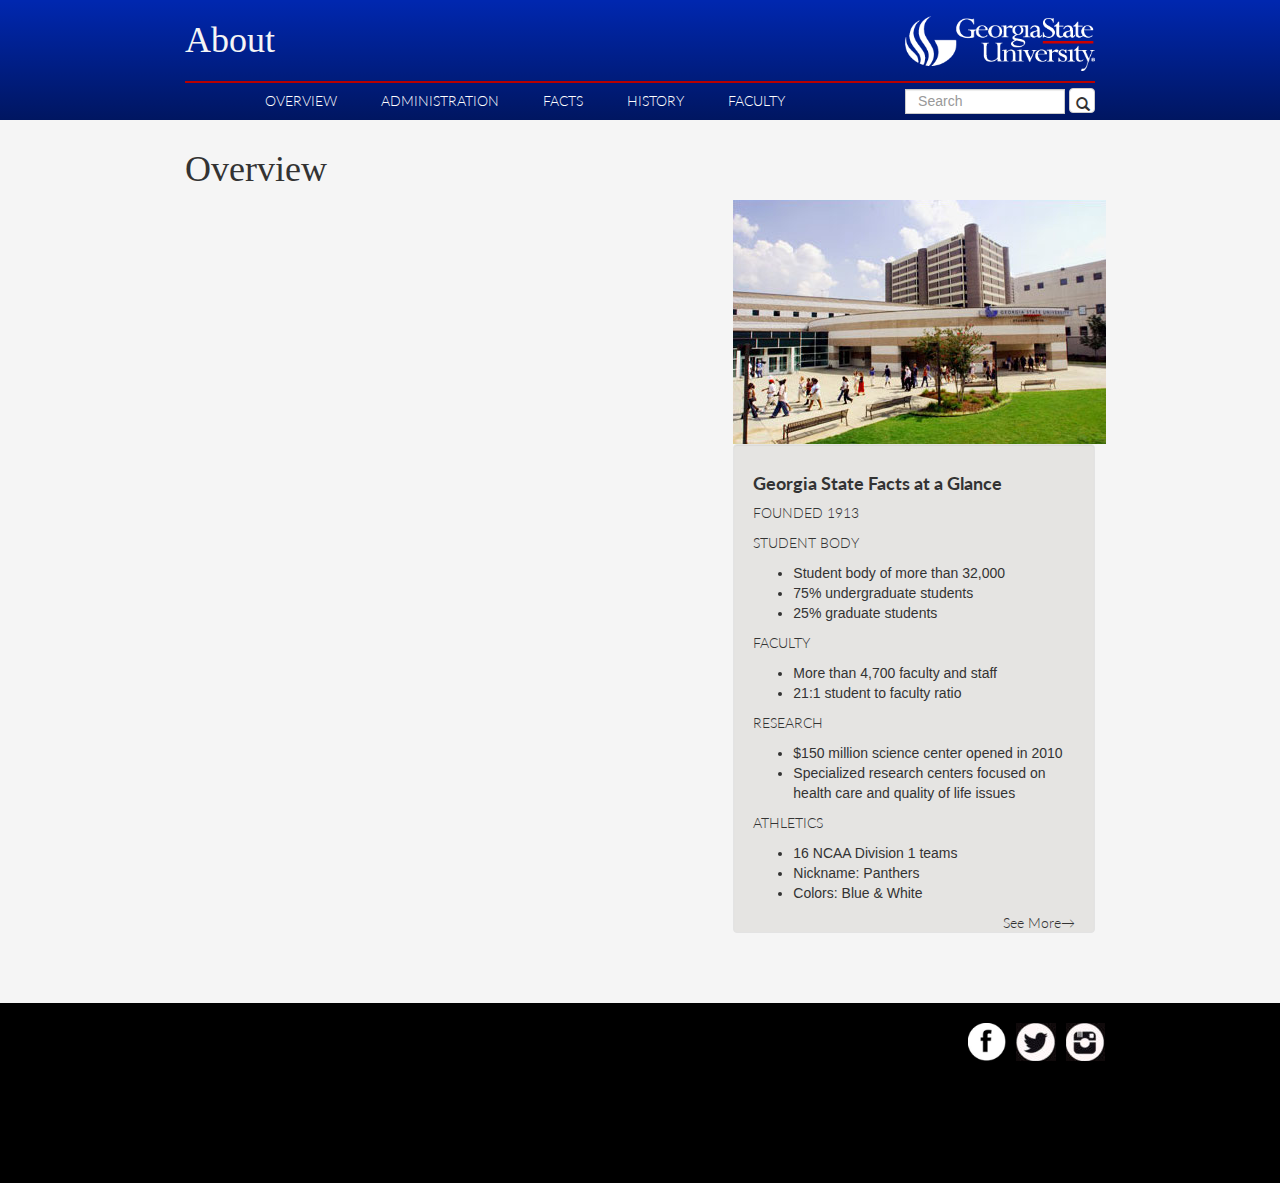
==== About.html @ e9ada3ea "Merge branch 'master' of https://github.com/itsdebbiee/IA" ====
<!DOCTYPE html>
<!--TIMS CHANGE-->
<!--[if IE 8]> 				 <html class="no-js lt-ie9" lang="en" > <![endif]-->
<!--[if gt IE 8]><!--> <html class="no-js" lang="en" > <!--<![endif]-->

<head>
	<meta charset="utf-8">

	<title>About Georgia State University</title>
	<meta name="description" content="Redesign of the Georgia State University's About page.">
	<meta name="author" content="Debbie Pan, Tuan Nguyen, Tim Chi">

	<meta name="viewport" content="width=device-width, initial-scale=1">

	<!--Link to CSS Stylesheet  
	<link rel="stylesheet" type="text/css" href="css/bootstrap-responsive.min.css"/>
 	<link rel="stylesheet" type="text/css" href="css/bootstrap.min.css"/>-->
 	<!--<link rel="stylesheet" type="text/css" href="css/bootstrap-responsive.css"/>-->
 	<link rel="stylesheet" type="text/css" href="css/bootstrap.css"/>
	<link rel="stylesheet" type="text/css" href="css/stylesheet.css"/>
	<link href='http://fonts.googleapis.com/css?family=Lato:300,400' rel='stylesheet' type='text/css'/>

	<!-- Browser Icon -->
	<link href="img/favicon.ico" rel="shortcut icon" type="image/x-icon" />

</head>


<body>

<header class="sub-header">
	<div class="container">
		<h1>About</h1>
		<a href="index.html"><img src="img/newlogo.png" alt="Home logo"/></a>
		<nav class="navbar-sub1">
			<ul>
				<li><a href="#">Overview</a></li>
				<li><a href="#">Administration</a></li>
				<li><a href="#">Facts</a></li>
				<li><a href="#">History</a></li>
				<li><a href="#">Faculty</a></li>
				<span class="relative right">
					
					<form class="navbar-form navbar-right navbar-form-sub" role="search">
					  <span class="form-group">
					    <input type="text" class="form-control" placeholder="Search">
					  </span>
					  <button type="submit" class="btn-sub btn btn-default"><span class="glyphicon glyphicon-search"></span></button>
					</form>	
				</span>
			</ul>
		</nav>
	</div>
</header>


<!-- Start Wrap -->
<div id="wrap">
	<!-- Start Main -->
	<div id="main">
		<!-- Start Container -->
		<div class="container">
			<h1>Overview</h4>
				<div class="row">
					<div class="col-lg-7"></div>
					<div class="col-lg-5">
						<img src="img/campus.jpg" id="campus" alt="GSU Campus"/>
						<!--<div class="image-caption overlay">
							<h4>GSU Campus</h4>
							<p>The front of the Georgia State campus.</p>
						</div>-->

						<div class="well">
							<h4 class="red"><strong>Georgia State Facts at a Glance</strong></h4>
							<p class="uppercase">Founded 1913</p>
							<p class="uppercase">Student Body</p>
								<ul>
									<li>Student body of more than 32,000</li>
									<li>75% undergraduate students</li>
									<li>25% graduate students</li>
								</ul>
							<p class="uppercase">Faculty</p>
								<ul>
									<li>More than 4,700 faculty and staff</li>
									<li>21:1 student to faculty ratio</li>
								</ul>
							<p class="uppercase">Research</p>
								<ul>
									<li>$150 million science center opened in 2010</li>
									<li>Specialized research centers focused on health care and quality of life issues</li>
								</ul>
							<p class="uppercase">Athletics</p>
								<ul>
									<li>16 NCAA Division 1 teams</li>
									<li>Nickname: Panthers</li>
									<li>Colors: Blue &amp; White</li>
								</ul>
							<p class="right see-more">See More&rarr;</p>
						</div>

					</div>

				</div><!-- End Row-->

		</div> <!-- End Container -->


	</div> <!-- End Main -->
</div> <!-- End Wrap -->






<!-- Start Footer -->
<div id="footer">
	<div class="container">
		<div class="row">
			
			<a href="www.instagram.com/georgiastateuniversity" target="_blank"><img class="footer-img" src="img/ig.png" alt="Instagram Social Icon"/></a>
			<a href="www.gsu.edu/#social-box-facebook" target="_blank"><img class="footer-img" src="img/twitter.png" alt="Twitter Social icon"/></a>
			<a href="www.gsu.edu/#social-box-twitter" target="_blank"><img class="footer-img fb" src="img/fb.png" alt="FB Social icon"/></a>
		</div>
	</div>
</div> <!-- End Footer -->


<!--Link to Javascript/ JQuery-->
<script type="text/javascript" src="http://ajax.googleapis.com/ajax/libs/jquery/1.7/jquery.min.js"></script>
<script type="text/javascript" src="js/bootstrap.min.js"></script>
<script src="js/bootstrap-hover-dropdown.min.js"></script>
<script type="text/javascript" src="js/script.js"></script>

</body>
</html>
---- css/stylesheet.css ----
/*
TABLE OF CONTENTS

1. General
2. Navigation
3.
*/


/*
1. General 
================================= */
.home {
  padding-top: 150px;
}

html, body {
  margin:0;
  height: 100%;
  background-color: #F5F5F5;
}

.container {
	margin-left: auto;
	margin-right: auto;
	width: 940px;
	position: relative;
}

a {
	color: #fff;
}

a:hover {
	color: #fff;
	text-decoration: underline;
}

.right {
	float: right;
}

.inline {
	display: inline-block;
        margin-left: 10px;
        margin-right: 20px;
}

.relative {
	position: relative;
}

@font-face {
    font-family: Bodoni;
    src: url(bodoni.ttf);
}

p {
    font-family: Lato, Arial, sans-serif;
    font-weight: 300;
}

.glyphicon-search {
    margin-left: -4px;
}

.none {
    display:none;
}

.uppercase {
    text-transform: uppercase;
}

.right {
    float:right;
}

/* 
2. Navigation 
================================= */
.navbar{
    background: #0027Af;
    padding: 10px;
    height: 130px;
    border: none;
    box-shadow: 6px 0 20px -4px #222 , -6px 0 20px -4px #222;
	-webkit-box-shadow: 6px 0 20px -4px #222 , -6px 0 20px -4px #222;
	-moz-box-shadow: 6px 0 20px -4px #222 , -6px 0 20px -4px #222;
	-o-box-shadow: 6px 0 20px -4px #222 , -6px 0 20px -4px #222;
    background: #0027Af;
    background-image: -webkit-gradient(linear,left top,left bottom,color-stop(0, #0027Af),color-stop(1, #001661));
    background-image: -moz-linear-gradient(center top,#0027Af 0%,#001661 100%);
    background-image: -o-linear-gradient(top,#0027Af,#001661);
}

.navbar img{

    height: 100px;
    margin: 10px;

}

/*Drop down menu for navigation bar*/

#dropDownMenu {
	margin: 0;
	padding: 0;
	height: 1em;
    font-family: Lato, Arial, sans-serif;
    font-weight: 300;
}

#dropDownMenu li {
	list-style: none;
	float: left;
}

#dropDownMenu li a:hover{
    background-color: #0027Af;
}

#dropDownMenu li ul li{
    padding: 10px;
    margin: 0px;
    display: block;
    border-bottom:  1px solid black;
}

#dropDownMenu li ul li:hover{
    background:#B00000;
}

#dropDownMenu li a {
	display: block;
	padding: 3px 8px;
	color: #fff;
	text-decoration: none;
        }
#dropDownMenu li ul {
	display: none; 
	width: 10em; /* Width to help Opera out */
	background-color: #0027Af;
        }
#dropDownMenu li:hover ul {
	display: block;
	position: absolute;
	margin: 0;
	padding: 0;
        }
#dropDownMenu li:hover li {
	float: none;
        }
#dropDownMenu li:hover li a {
	background-color: #0027Af;
	border-bottom: 1px solid #fff;
	color: #000;
        }
#dropDownMenu li li a:hover {
	background-color: #0027Af;
        }

.top-nav {
	text-transform: uppercase;
	font-size: 11px;
}

#userPathWay {
    font-size: 20px;
    color:white;/*#d1be94;*/
    display: inline-block;
    background: #0027Af;
    width: 235px;
    padding: 0px;
    margin: 0px;
    list-style:none;
    font-weight:bold;
    font-family: Lato, Arial, sans-serif;
    font-weight: 300;
}

#userPathWay ul {
    padding: 0px;
    margin: 0px; 
}

#userPathWay ul li {
    text-align: left;
    border-top: 1px solid black;  
    list-style-type: none;
    padding: 20px;
    background: #0027Af;
    background-image: -webkit-gradient(linear,left top,left bottom,color-stop(0, #0027Af),color-stop(0.6, #001661));
    background-image: -moz-linear-gradient(center top,#0027Af 0%,#001661 100%);
    background-image: -o-linear-gradient(top,#0027Af,#001661);
}

#userPathWay ul li:hover{
    background:#B00000; 
    background-image: -webkit-gradient(linear,left top,left bottom,color-stop(0, #B00000),color-stop(1, #611306));
    background-image: -moz-linear-gradient(center top,#B00000 0%,#611306 100%);
    background-image: -o-linear-gradient(top,#B00000,#611306);
}

#userPathWay a {
    display:block;
    text-decoration:none;
}
 
.item active {
    width: 100px;
    border: 10px dashed yellow;

}

#main-nav ul {
	list-style-type: none;
	margin-top: -35px;
	margin-left: 20px;
	margin-right: 20px;
	padding:0;
	float: right;
	color: #fff;
}

#main-nav ul li {
	display: inline;
	margin-left: 10px;
	margin-right: 10px;
}

.form-group, .form-control {
	border-radius: 0;
	height: 30px;
    display:inline-block;
}

.navbar-form .btn {
	height: 30px;
	width: 30px;
}

/*
Home Content 
================================= */

#ThreeSlopes {
    overflow: auto;
    padding: 10px;

}
#ThreeSlopes h4{
    color: black;
    font-size: 25px;
    font-family: Arial, Helvetica, sans-serif;
    font-weight: normal;
    margin: 0px;
    padding-top: 5px;
    padding-right: 10px;
    padding-bottom: 5px;
    padding-left: 10px;
}
#ThreeSlopes h5
{
    color: black;
    font-size: 20px;
    font-family: Arial, Helvetica, sans-serif;
    font-weight: normal;
    margin: 0px;
    padding-top: 5px;
    padding-right: 10px;
    padding-bottom: 5px;
    padding-left: 10px; 
}
#ThreeSlopes p{
    color: black;
    padding-top: 5px;
    padding-right: 10px;
    padding-bottom: 5px;
    padding-left: 10px;
    margin: 0px;
}
#ThreeSlopes img{
    display: block;
    margin-left: auto;
    margin-right: auto 
}
#ThreeSlopes a{
    color: black;
    font-size: 12px;
    font-family: Verdana, Arial, Helvetica, sans-serif;
}
#ThreeSlopes a:hover{
    color: #FFB124;
    text-decoration: none;
}
#SlopeOne {

    margin-left: 5px;
    float: left;
    background-repeat: no-repeat;
    width: 32.5%;
    
}
#SlopeTwo {
    float: left;
    margin-right: 10px;
    margin-left: 10px;
    /*margin-top: 20px;*/
    background-repeat: no-repeat;
    width: 32.5%;
}
#SlopeThree {
    float: left;
    /*margin-top: 20px;*/
    background-repeat: no-repeat;
    width: 32%;
}

/*Button*/
.button_properties{
    display: block;
    float: right;
}
/**/
/*
Footer
================================= */


#wrap {
	min-height: 100%;
	margin-bottom: 50px;
}

#main {
  overflow:auto;
  padding-bottom: 180px; /* must be same height as the footer */
}

#footer {
  position: relative;
  margin-top: -180px; /* negative value of footer height */
  height: 180px;
  clear:both;
  left:0px;
  bottom: 0px;
  background: #000;
} 

/*Opera Fix thanks to Maleika (Kohoutec)*/
body:before {
  content:"";
  height:100%;
  float:left;
  width:0;
  margin-top:-32767px;/* thank you Erik J - negate effect of float*/
}

.footer-img {
	margin-top: 20px;
	margin-left: 5px;
	margin-right: 5px;
	float: right;
}

.footer-img:hover {
	opacity: 0.8;
}

.fb {
	height: 38px;
	width: 38px;
}

/*
Sub pages 
================================= */
header h1 {
    font-family: Bodoni, Georgia, serif;
    color: #F5F5F5;
    display: inline-block;
}

header img {
    float:right;
    height: 55px;
    width: 190px;
    display:inline-block;
    margin-top: 15px;
}

.sub-header {
    border-top: 1px solid #0027Af;
    margin: 0 0 10px;
    padding: 0 0 0 0;
    height: 120px;
    background: #0027Af;
    background-image: -webkit-gradient(linear,left top,left bottom,color-stop(0, #0027Af),color-stop(1, #001661));
    background-image: -moz-linear-gradient(center top,#0027Af 0%,#001661 100%);
    background-image: -o-linear-gradient(top,#0027Af,#001661);
    display: block;
    position: relative;
}

.img-slider{
    width: 100%;
}

#carousel-example-generic img{
    width: 100%;
    height: 400px;
}

.carousel-home-height {
    height: 345px;
}

.navbar-sub, .navbar-sub1, .navbar-sub2 {
    height: 39px;
    line-height: 35px;
}

.navbar-sub ul, .navbar-sub1 ul, .navbar-sub2 ul{
    position: relative;
    list-style-type: none;
    border-top: 2px solid #B80000 ;
    margin-top: 10px;
}

.navbar-sub ul li{
    margin-left: 20px;
    display: inline;
    color: white;
    font-family: Lato;
    text-transform: uppercase;
    font-weight: 300;
}

.navbar-sub1 ul li {
    margin-left: 40px;
    display: inline;
    color: white;
    font-family: Lato;
    text-transform: uppercase;
    font-weight: 300;
}

.navbar-sub2 ul li {
    margin-right: 10px;
    display: inline;
    color: white;
    font-family: Lato;
    text-transform: uppercase;
    font-weight: 300;
    font-size: 13px;
}

.navbar-form-sub {
    padding-top:0px;
    margin-top: -3px;
}

.navbar-form .btn-sub {
    height: 25px;
    width: 20px;
}

.navbar-form-sub .glyphicon-search {
    margin-left: -6px;
    margin-top: -6px;
}

.navbar-form-sub .form-control {
    height: 25px;
    width: 160px;
}

.navbar-form-sub .btn-default {
    margin-top: 6px;    
}

body h1 {
    font-family: Bodoni, Georgia, serif;
}

body h4, body h5 {
    font-family: Lato;
    font-weight: 300;
}

body h4 a {
    color: #000;
    text-decoration: underline;
}

body h4 a:hover {
    color: #625D5D;
}

/* Research Page */

.headline-content {
    padding-top: 15px;
}

#ThreeSlopes h4 {
    font-family: Bodoni, Georgia, serif;
}

.headline-thumb {
    height: 110px;
    width: 110px;
    border: 1px solid #625D5D;
    float: left;
    margin-right: 10px;
}

.space {
    padding-bottom: 10px;
    display: block;    
    float: left;
}

.space a {
    color: #000;
    text-decoration: underline;
}

.space a:hover {
    color: #625D5D;
}

.space h4 {
    font-size: 15px;
    font-weight: bold;
}

.space p {
    font-style: italic;
}

<<<<<<< HEAD
footer {
clear: both;
margin: 0 auto;
padding: 17px 0;
background: black;

border-top: 4px solid #edebdc;
color: #fff;
font: normal normal 14px/150% Arial, sans-serif;
font-size: 1.4rem;
overflow: auto;
}
footer, nav {
display: block;
}

footer .col+.col {
margin: 24px 0 0 7px;
padding: 8px 0 8px 7px;
border-left: 1px solid #fff;
border-color: rgba(255,255,255,.3);
}

footer .col {
width: 467px;
float: left;
}

footer a{
    color:blue;
}

.pagewidth {
margin: 0 auto;
padding: 0 160px;
position: relative;
}

.social-media{
    float:left;
}
=======
/* About page */
#campus {
    width: 100%;
    margin-bottom: 20px;
}

.image-caption {
background-color: #E5E4E2;
color: inherit;
text-shadow: none;
width: 100%;
position: static;
text-align: left;
padding: 10px;

@media (min-width: 992px)
.image-caption.overlay {
opacity: 0;
filter: alpha(opacity=0);
transition: all .3s linear;
position: absolute;
bottom: 0;
left: 0;
color: #fbfbf9;
background-color: rgba(0,0,0,0.6);
}


>>>>>>> c2e4857625962f44db50a2e5076d52c434815303
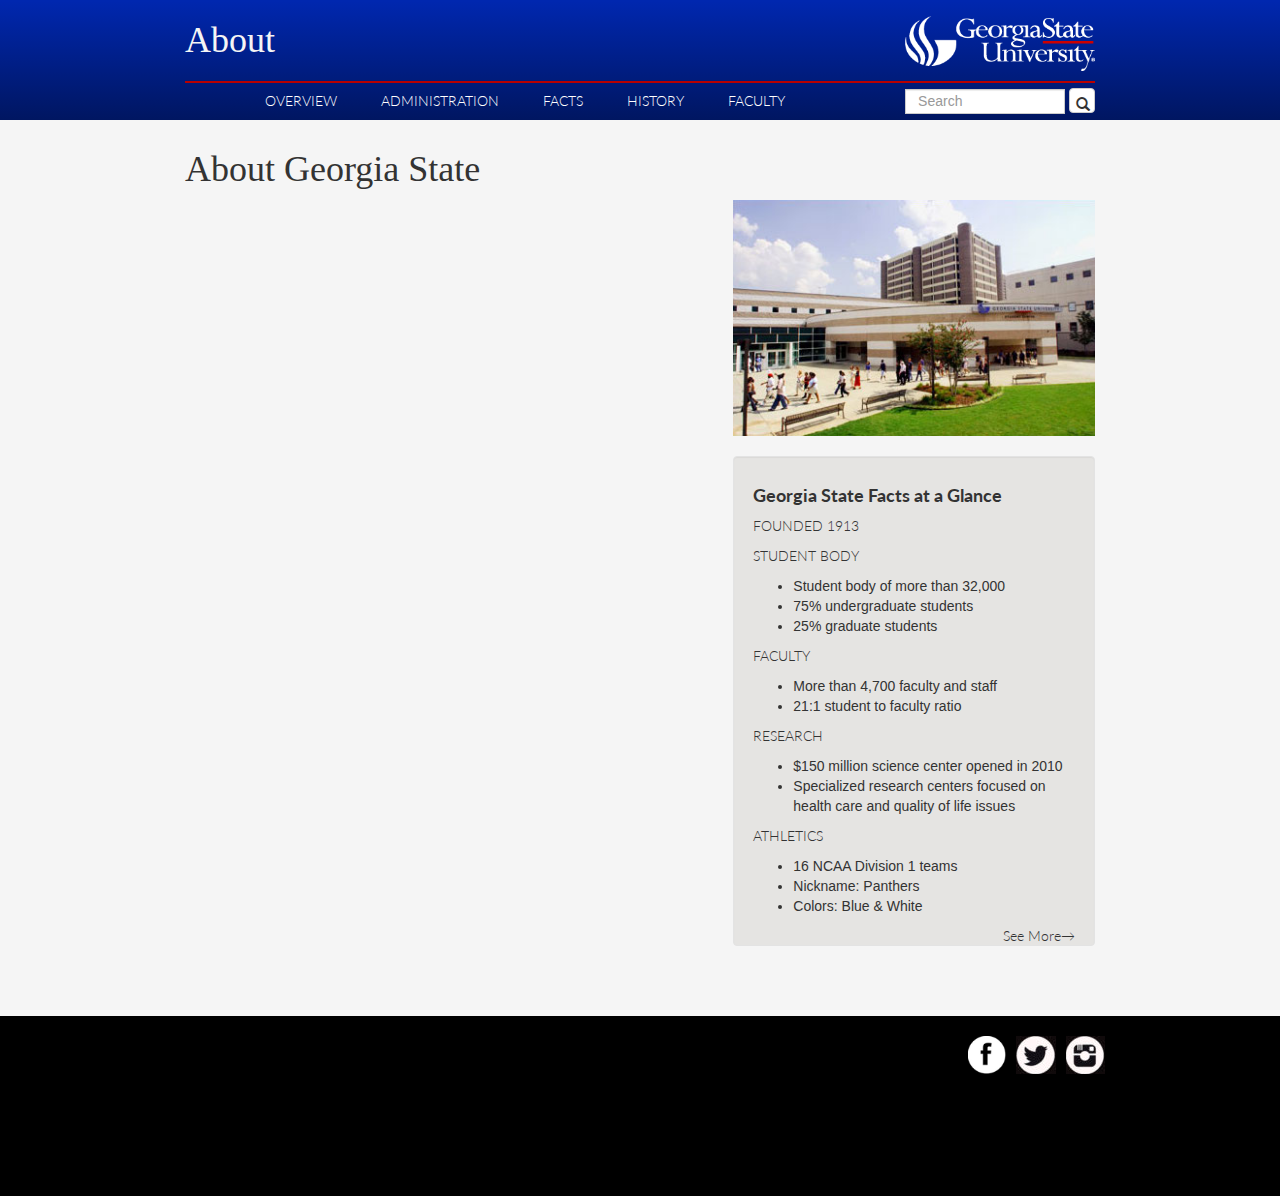
==== commit ca69a7e5: "nothing much" ====
--- a/About.html
+++ b/About.html
@@ -60,7 +60,7 @@
 	<div id="main">
 		<!-- Start Container -->
 		<div class="container">
-			<h1>Overview</h4>
+			<h1>About Georgia State</h4>
 				<div class="row">
 					<div class="col-lg-7"></div>
 					<div class="col-lg-5">
--- a/css/stylesheet.css
+++ b/css/stylesheet.css
@@ -540,7 +540,6 @@
     font-style: italic;
 }
 
-<<<<<<< HEAD
 footer {
 clear: both;
 margin: 0 auto;
@@ -582,7 +581,6 @@
 .social-media{
     float:left;
 }
-=======
 /* About page */
 #campus {
     width: 100%;
@@ -611,4 +609,3 @@
 }
 
 
->>>>>>> c2e4857625962f44db50a2e5076d52c434815303
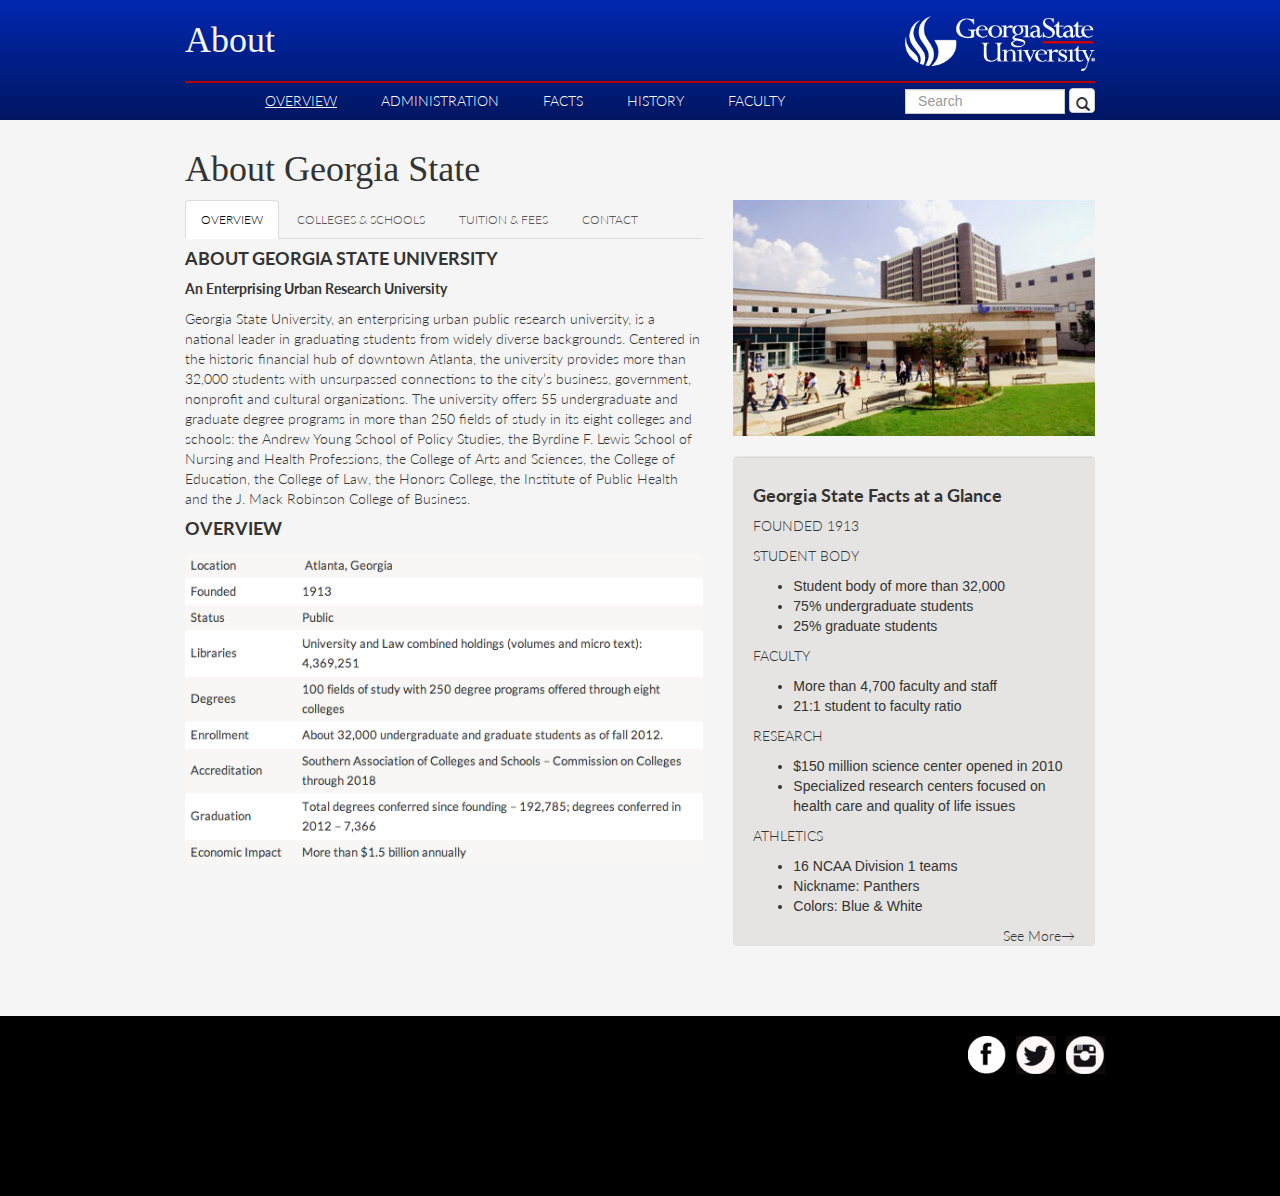
==== commit d59a4394: "about page complete" ====
--- a/About.html
+++ b/About.html
@@ -34,7 +34,7 @@
 		<a href="index.html"><img src="img/newlogo.png" alt="Home logo"/></a>
 		<nav class="navbar-sub1">
 			<ul>
-				<li><a href="#">Overview</a></li>
+				<li><a class="current" href="about.html">Overview</a></li>
 				<li><a href="#">Administration</a></li>
 				<li><a href="#">Facts</a></li>
 				<li><a href="#">History</a></li>
@@ -62,7 +62,56 @@
 		<div class="container">
 			<h1>About Georgia State</h4>
 				<div class="row">
-					<div class="col-lg-7"></div>
+					<div class="col-lg-7">
+						<!-- Nav tabs -->
+						<ul id="tabs" class="nav nav-tabs">
+						  <li class="active"><a href="#overview" class="uppercase" data-toggle="tab">Overview</a></li>
+						  <li><a href="#schools" class="uppercase" data-toggle="tab">Colleges &amp; Schools</a></li>
+						  <li><a href="#fee" class="uppercase" data-toggle="tab">Tuition &amp; Fees</a></li>
+						  <li><a href="#contact" class="uppercase" data-toggle="tab">Contact</a></li>
+						</ul>
+
+						<!-- Tab panes -->
+						<div class="tab-content">
+						  <div class="tab-pane active" id="overview">
+						  	<h4 class="uppercase">About Georgia State University</h4>
+						  	<p class="about-text">
+						  		<strong>An Enterprising Urban Research University</strong>
+
+								<p class="about-text">Georgia State University, an enterprising urban public research university, is a national leader in graduating students from widely diverse backgrounds.
+
+								Centered in the historic financial hub of downtown Atlanta, the university provides more than 32,000 students with unsurpassed connections to the city’s business, government, nonprofit and cultural organizations.
+
+								The university offers 55 undergraduate and graduate degree programs in more than 250 fields of study in its eight colleges and schools: the Andrew Young School of Policy Studies, the Byrdine F. Lewis School of Nursing and Health Professions, the College of Arts and Sciences, the College of Education, the College of Law, the Honors College, the Institute of Public Health and the J. Mack Robinson College of Business.</p>
+							</p>
+							<h4 class="uppercase">Overview</h4>
+						  	<img src="img/overview.png" alt="GSU Overview"/>
+						  </div>
+						  
+						  <div class="tab-pane" id="schools">
+						  	<h4 class="uppercase">Colleges &amp; Schools</h4>
+						  	<img src="img/colleges.png" alt="GSU Colleges and Schools"/>
+						  </div>
+						  
+						  <div class="tab-pane" id="fee">
+						  	<h4 class="uppercase">Resident</h4>
+						  	<img src="img/resident.png" alt="GSU Tuition"/>
+						  	<h4 class="uppercase">Nonresident</h4>
+						  	<img src="img/nonresident.png" alt="GSU Nonresident Tuition"/>
+						  	<h4 class="uppercase">Mandatory</h4>
+						  	<img src="img/mandatory.png" alt="GSU Mandatory Tuition"/>
+						  </div>
+						  
+						  <div class="tab-pane" id="contact">
+						  	<h4 class="uppercase">Frequently Requested Contacts</h4>
+						  	<img src="img/contact.png" alt="GSU Contact"/>
+						  	<h4 class="uppercase">Emergency Contacts</h4>
+						  	<img src="img/emergency.png" alt="GSU Emergency"/>
+						  </div>
+						</div>					
+					</div>
+
+					<!-- Col-Lg-5 -->
 					<div class="col-lg-5">
 						<img src="img/campus.jpg" id="campus" alt="GSU Campus"/>
 						<!--<div class="image-caption overlay">
@@ -98,7 +147,7 @@
 							<p class="right see-more">See More&rarr;</p>
 						</div>
 
-					</div>
+					</div><!-- End Col-Lg-5 -->
 
 				</div><!-- End Row-->
 
--- a/css/stylesheet.css
+++ b/css/stylesheet.css
@@ -587,25 +587,6 @@
     margin-bottom: 20px;
 }
 
-.image-caption {
-background-color: #E5E4E2;
-color: inherit;
-text-shadow: none;
-width: 100%;
-position: static;
-text-align: left;
-padding: 10px;
-
-@media (min-width: 992px)
-.image-caption.overlay {
-opacity: 0;
-filter: alpha(opacity=0);
-transition: all .3s linear;
-position: absolute;
-bottom: 0;
-left: 0;
-color: #fbfbf9;
-background-color: rgba(0,0,0,0.6);
-}
-
-
+.current {
+    text-decoration: underline;
+}
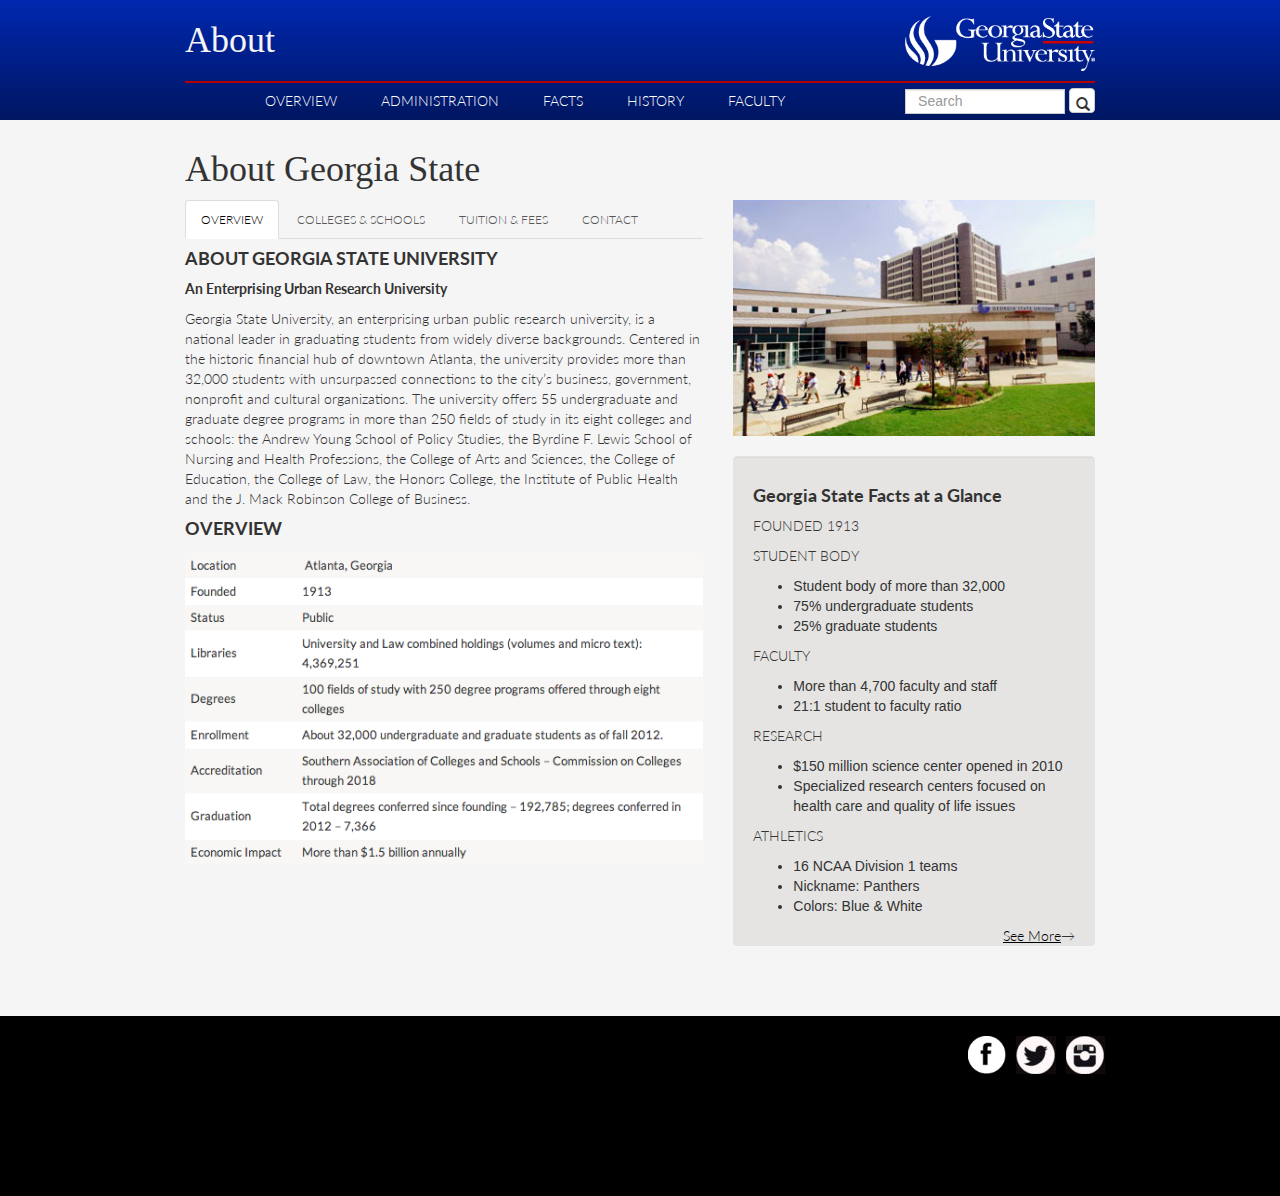
==== commit 18b40a1e: "some minor changes" ====
--- a/About.html
+++ b/About.html
@@ -144,7 +144,7 @@
 									<li>Nickname: Panthers</li>
 									<li>Colors: Blue &amp; White</li>
 								</ul>
-							<p class="right see-more">See More&rarr;</p>
+							<p class="right see-more"><a href="#">See More</a>&rarr;</p>
 						</div>
 
 					</div><!-- End Col-Lg-5 -->
--- a/css/stylesheet.css
+++ b/css/stylesheet.css
@@ -581,12 +581,40 @@
 .social-media{
     float:left;
 }
+
+.lato {
+    font-family: Lato, Arial, sans-serif;
+    font-weight: 300;
+}
 /* About page */
 #campus {
     width: 100%;
     margin-bottom: 20px;
 }
 
+
+.image-caption {
+background-color: #E5E4E2;
+color: inherit;
+text-shadow: none;
+width: 100%;
+position: static;
+text-align: left;
+padding: 10px;
+
+@media (min-width: 992px)
+.image-caption.overlay {
+opacity: 0;
+filter: alpha(opacity=0);
+transition: all .3s linear;
+position: absolute;
+bottom: 0;
+left: 0;
+color: #fbfbf9;
+background-color: rgba(0,0,0,0.6);
+}
+
 .current {
     text-decoration: underline;
 }
+
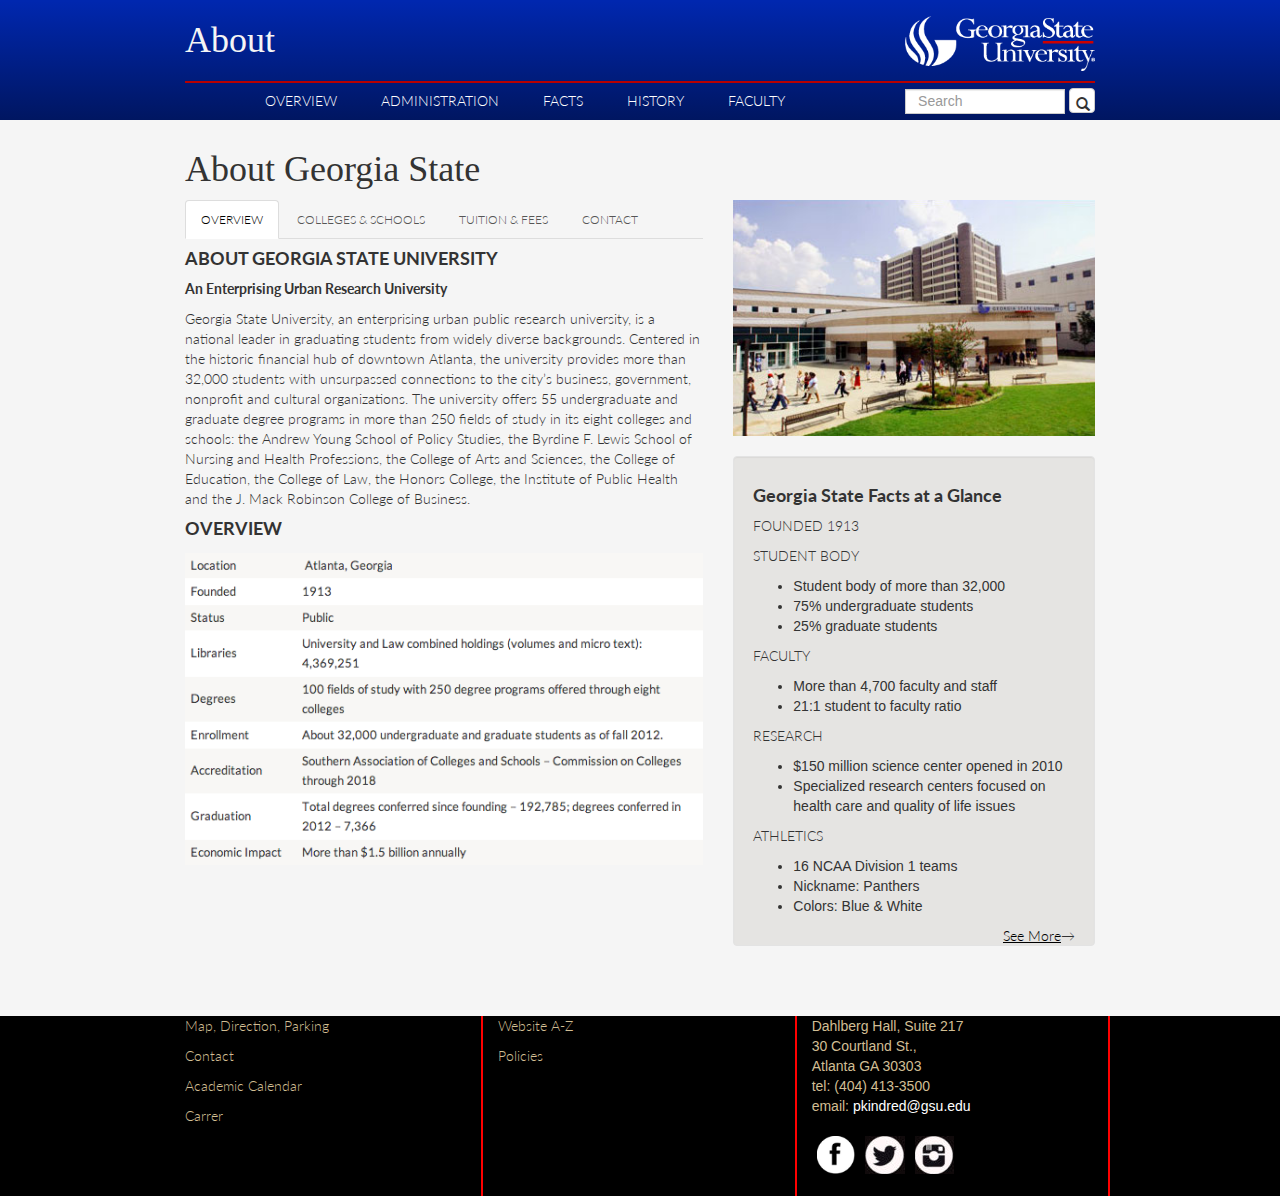
==== commit 4f4f85dc: "new" ====
--- a/About.html
+++ b/About.html
@@ -164,14 +164,43 @@
 
 <!-- Start Footer -->
 <div id="footer">
-	<div class="container">
+	<!--<div class="container">
 		<div class="row">
 			
 			<a href="www.instagram.com/georgiastateuniversity" target="_blank"><img class="footer-img" src="img/ig.png" alt="Instagram Social Icon"/></a>
 			<a href="www.gsu.edu/#social-box-facebook" target="_blank"><img class="footer-img" src="img/twitter.png" alt="Twitter Social icon"/></a>
 			<a href="www.gsu.edu/#social-box-twitter" target="_blank"><img class="footer-img fb" src="img/fb.png" alt="FB Social icon"/></a>
 		</div>
-	</div>
+	</div>-->
+		<div class="container">
+		<div class="row">
+			
+                        <div class="col-md-4 bottom " >
+                            <p>Map, Direction, Parking</p>
+                            <p>Contact</p>
+                            <p>Academic Calendar</p>
+                            <p>Carrer</p>
+                        </div>
+                        <div class="col-md-4 bottom">
+                            <p>Website A-Z</p>
+                            <p>Policies</p>                         
+                        </div>
+                        <div class="col-md-4 bottom">
+                        <div class="adr">
+			    <div class="street-address">Dahlberg Hall, Suite 217<br>30 Courtland St., </div>
+			    <div class="city"><span class="locality">Atlanta</span> <span class="region">GA</span> <span class="postal-code">30303</span></div>
+			    </div>
+			    <div class="tel">tel: (404) 413-3500</div>
+			    <div class="email">email: <a href="mailto:pkindred@gsu.edu" class="email">pkindred@gsu.edu</a></div>
+			    <div class="social-media">
+				<a href="www.instagram.com/georgiastateuniversity" target="_blank"><img class="footer-img" src="img/ig.png" alt="Instagram Social Icon"/></a>
+				<a href="www.gsu.edu/#social-box-facebook" target="_blank"><img class="footer-img" src="img/twitter.png" alt="Twitter Social icon"/></a>
+				<a href="www.gsu.edu/#social-box-twitter" target="_blank"><img class="footer-img fb" src="img/fb.png" alt="FB Social icon"/></a>
+			   </div>
+                        </div>
+		</div>
+                
+        </div>
 </div> <!-- End Footer -->
 
 
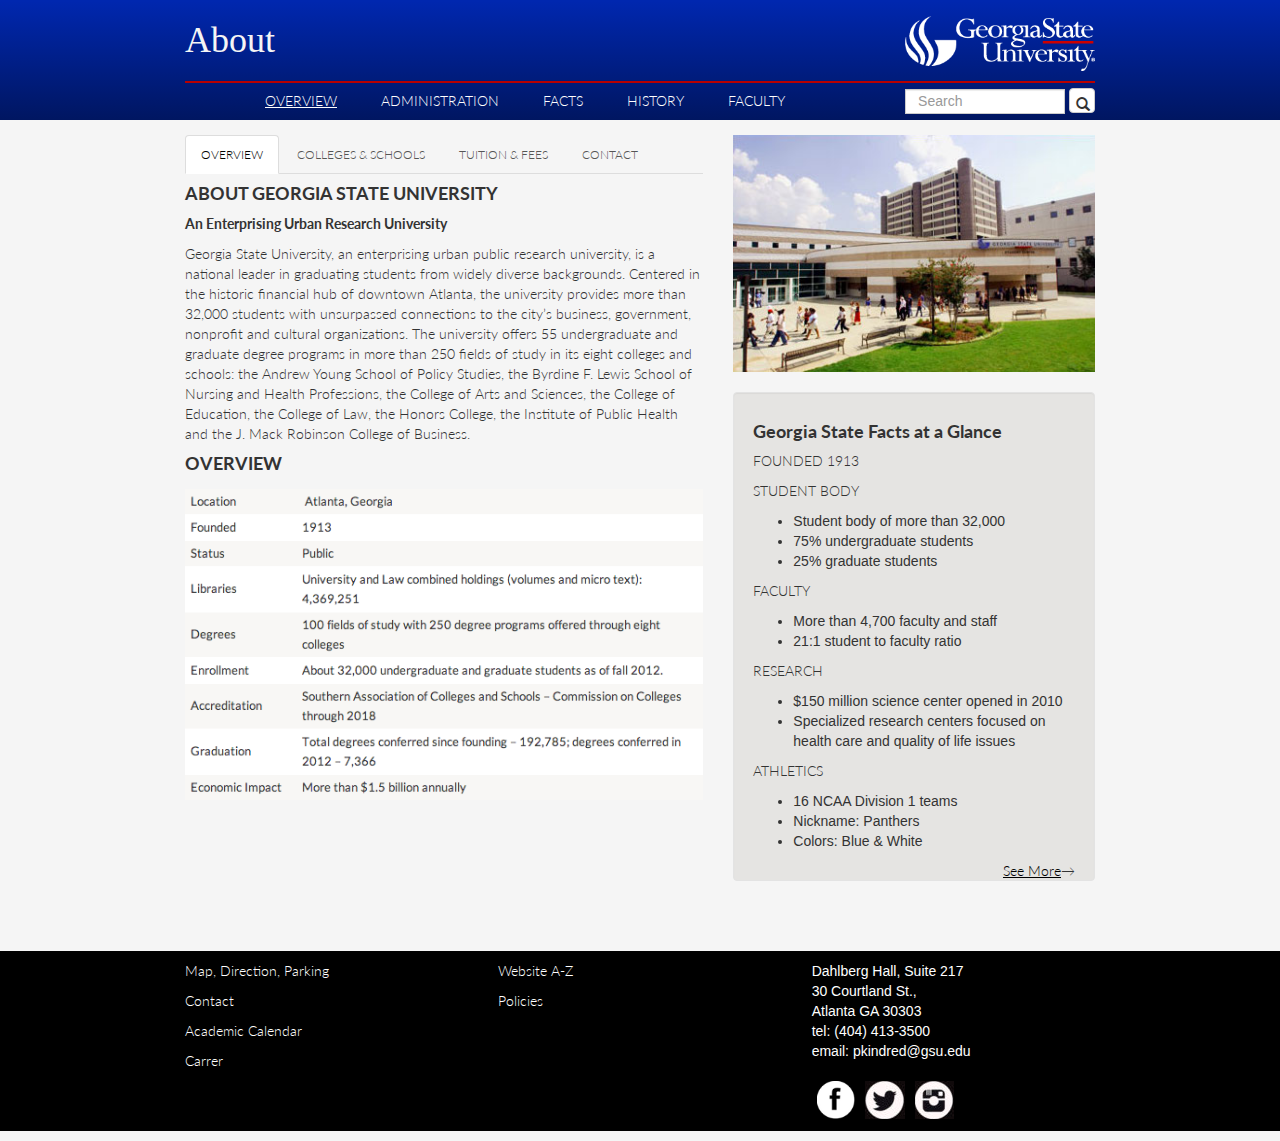
==== commit 4d57b0fa: "fixing home page" ====
--- a/About.html
+++ b/About.html
@@ -60,7 +60,6 @@
 	<div id="main">
 		<!-- Start Container -->
 		<div class="container">
-			<h1>About Georgia State</h4>
 				<div class="row">
 					<div class="col-lg-7">
 						<!-- Nav tabs -->
--- a/css/stylesheet.css
+++ b/css/stylesheet.css
@@ -14,6 +14,10 @@
   padding-top: 150px;
 }
 
+.small {
+    font-size: 12px;
+}
+
 html, body {
   margin:0;
   height: 100%;
@@ -53,6 +57,10 @@
 @font-face {
     font-family: Bodoni;
     src: url(bodoni.ttf);
+}
+
+.bodoni {
+    font-family: Bodoni;
 }
 
 p {
@@ -109,6 +117,8 @@
 	height: 1em;
     font-family: Lato, Arial, sans-serif;
     font-weight: 300;
+    z-index: 30;
+    margin-right: 20px;
 }
 
 #dropDownMenu li {
@@ -137,11 +147,13 @@
 	color: #fff;
 	text-decoration: none;
         }
+
 #dropDownMenu li ul {
 	display: none; 
-	width: 10em; /* Width to help Opera out */
+	width: 15em; 
 	background-color: #0027Af;
         }
+	
 #dropDownMenu li:hover ul {
 	display: block;
 	position: absolute;
@@ -159,6 +171,9 @@
 #dropDownMenu li li a:hover {
 	background-color: #0027Af;
         }
+#dropDownMenu > li:hover a {
+  background-color: #0027Af;
+}
 
 .top-nav {
 	text-transform: uppercase;
@@ -246,9 +261,14 @@
 
 #ThreeSlopes {
     overflow: auto;
-    padding: 10px;
-
-}
+    padding-top: 10px;
+
+}
+
+#ThreeSlopes h2 {
+    margin-left: 10px;
+}
+
 #ThreeSlopes h4{
     color: black;
     font-size: 25px;
@@ -291,7 +311,7 @@
     font-family: Verdana, Arial, Helvetica, sans-serif;
 }
 #ThreeSlopes a:hover{
-    color: #FFB124;
+    color: #a8a8a8;
     text-decoration: none;
 }
 #SlopeOne {
@@ -416,6 +436,19 @@
     height: 345px;
 }
 
+.caption-p {
+    bottom: 65px;
+    font-size: 20px;
+}
+
+.carousel-indicators {
+    bottom: 0px;
+}
+
+.navbar-sub #dropDownMenu ul li {
+    font-size: 10px;
+}
+
 .navbar-sub, .navbar-sub1, .navbar-sub2 {
     height: 39px;
     line-height: 35px;
@@ -498,6 +531,11 @@
     color: #625D5D;
 }
 
+.home-pic {
+    width: 100%;
+    height: 100px;
+}
+
 /* Research Page */
 
 .headline-content {
@@ -572,6 +610,10 @@
     color:blue;
 }
 
+.copy {
+    font-size: 12px;
+}
+
 .pagewidth {
 margin: 0 auto;
 padding: 0 160px;
@@ -592,29 +634,10 @@
     margin-bottom: 20px;
 }
 
-
-.image-caption {
-background-color: #E5E4E2;
-color: inherit;
-text-shadow: none;
-width: 100%;
-position: static;
-text-align: left;
-padding: 10px;
-
-@media (min-width: 992px)
-.image-caption.overlay {
-opacity: 0;
-filter: alpha(opacity=0);
-transition: all .3s linear;
-position: absolute;
-bottom: 0;
-left: 0;
-color: #fbfbf9;
-background-color: rgba(0,0,0,0.6);
-}
-
 .current {
     text-decoration: underline;
 }
-
+.row{
+  margin-top: 5px;
+}
+
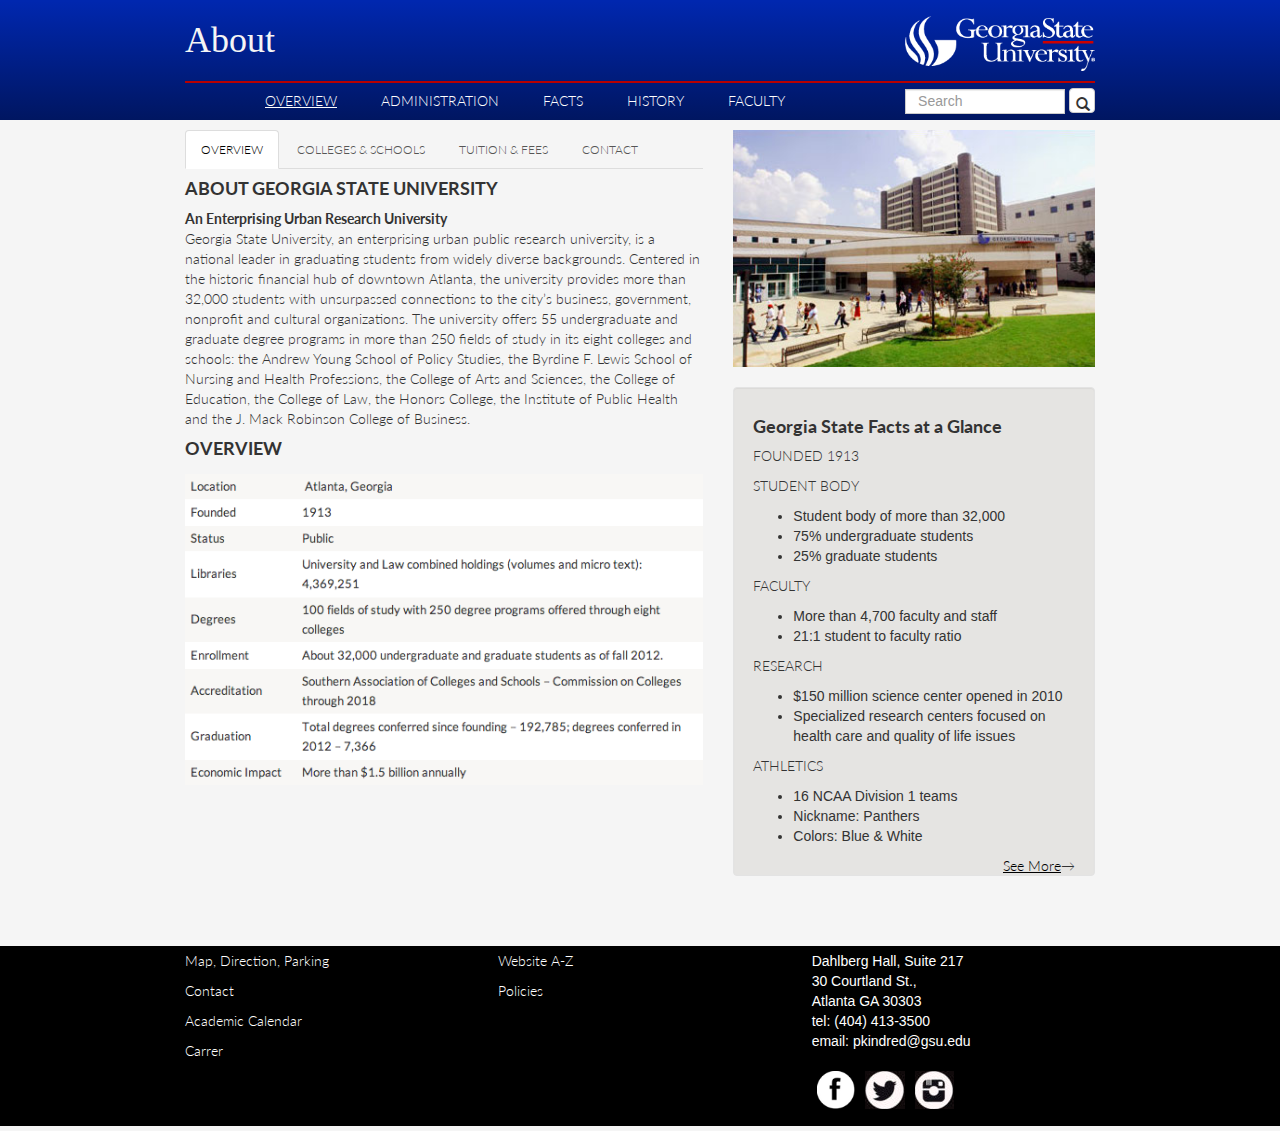
==== commit e4bd74f9: "footer for academics" ====
--- a/About.html
+++ b/About.html
@@ -39,7 +39,7 @@
 				<li><a href="#">Facts</a></li>
 				<li><a href="#">History</a></li>
 				<li><a href="#">Faculty</a></li>
-				<span class="relative right">
+
 					
 					<form class="navbar-form navbar-right navbar-form-sub" role="search">
 					  <span class="form-group">
@@ -47,7 +47,7 @@
 					  </span>
 					  <button type="submit" class="btn-sub btn btn-default"><span class="glyphicon glyphicon-search"></span></button>
 					</form>	
-				</span>
+
 			</ul>
 		</nav>
 	</div>
@@ -77,11 +77,12 @@
 						  	<p class="about-text">
 						  		<strong>An Enterprising Urban Research University</strong>
 
-								<p class="about-text">Georgia State University, an enterprising urban public research university, is a national leader in graduating students from widely diverse backgrounds.
+								<br>
+								Georgia State University, an enterprising urban public research university, is a national leader in graduating students from widely diverse backgrounds.
 
 								Centered in the historic financial hub of downtown Atlanta, the university provides more than 32,000 students with unsurpassed connections to the city’s business, government, nonprofit and cultural organizations.
 
-								The university offers 55 undergraduate and graduate degree programs in more than 250 fields of study in its eight colleges and schools: the Andrew Young School of Policy Studies, the Byrdine F. Lewis School of Nursing and Health Professions, the College of Arts and Sciences, the College of Education, the College of Law, the Honors College, the Institute of Public Health and the J. Mack Robinson College of Business.</p>
+								The university offers 55 undergraduate and graduate degree programs in more than 250 fields of study in its eight colleges and schools: the Andrew Young School of Policy Studies, the Byrdine F. Lewis School of Nursing and Health Professions, the College of Arts and Sciences, the College of Education, the College of Law, the Honors College, the Institute of Public Health and the J. Mack Robinson College of Business.
 							</p>
 							<h4 class="uppercase">Overview</h4>
 						  	<img src="img/overview.png" alt="GSU Overview"/>
--- a/css/stylesheet.css
+++ b/css/stylesheet.css
@@ -118,14 +118,15 @@
     font-family: Lato, Arial, sans-serif;
     font-weight: 300;
     z-index: 30;
-    margin-right: 20px;
 }
 
 #dropDownMenu li {
 	list-style: none;
 	float: left;
 }
-
+#last li{
+  margin-right: 20px;
+}
 #dropDownMenu li a:hover{
     background-color: #0027Af;
 }
@@ -232,7 +233,7 @@
 	list-style-type: none;
 	margin-top: -35px;
 	margin-left: 20px;
-	margin-right: 20px;
+	margin-right: 100px;
 	padding:0;
 	float: right;
 	color: #fff;
@@ -365,7 +366,8 @@
   clear:both;
   left:0px;
   bottom: 0px;
-  background: #000;
+  background-color: #000;
+
 } 
 
 /*Opera Fix thanks to Maleika (Kohoutec)*/
@@ -578,6 +580,8 @@
     font-style: italic;
 }
 
+
+
 footer {
 clear: both;
 margin: 0 auto;
@@ -610,6 +614,10 @@
     color:blue;
 }
 
+.footer-space {
+    margin-top: 10px;
+}
+
 .copy {
     font-size: 12px;
 }
@@ -637,7 +645,5 @@
 .current {
     text-decoration: underline;
 }
-.row{
-  margin-top: 5px;
-}
-
+
+
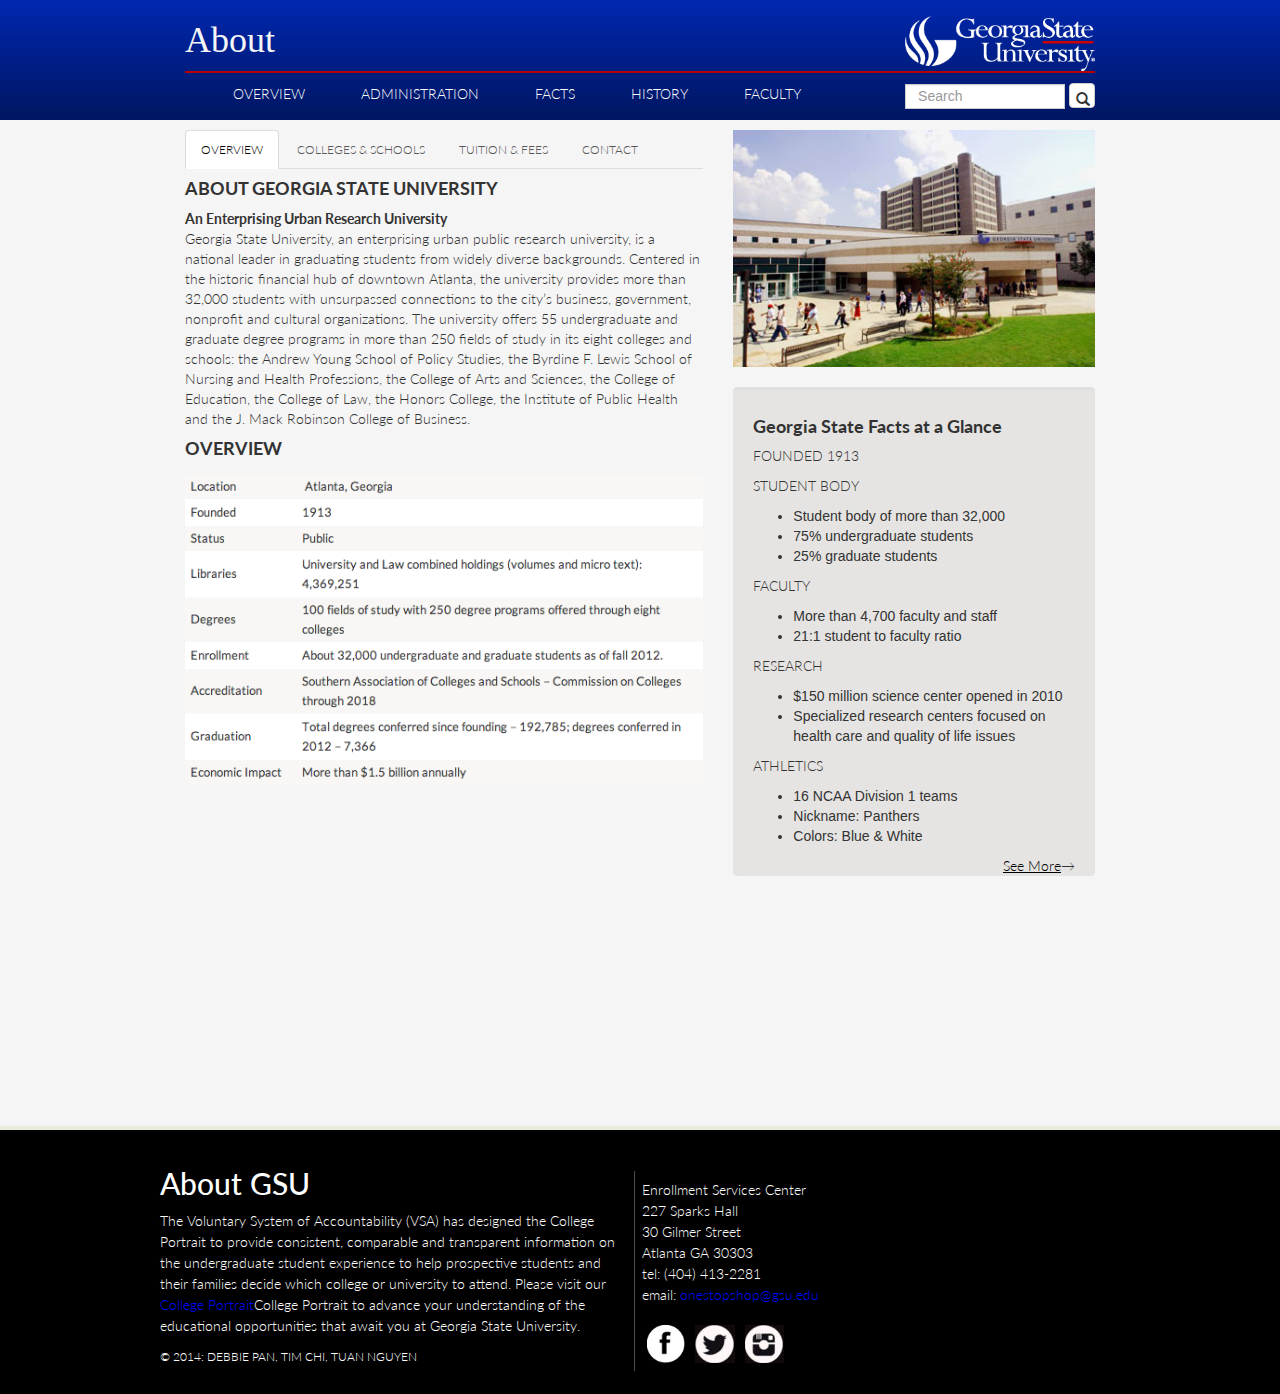
==== commit 9a9e3ff9: "footers and errors from validator fixed" ====
--- a/About.html
+++ b/About.html
@@ -33,22 +33,19 @@
 		<h1>About</h1>
 		<a href="index.html"><img src="img/newlogo.png" alt="Home logo"/></a>
 		<nav class="navbar-sub1">
-			<ul>
+			<ul id="dropDownMenu">
 				<li><a class="current" href="about.html">Overview</a></li>
 				<li><a href="#">Administration</a></li>
 				<li><a href="#">Facts</a></li>
 				<li><a href="#">History</a></li>
 				<li><a href="#">Faculty</a></li>
-
-					
-					<form class="navbar-form navbar-right navbar-form-sub" role="search">
+			</ul>
+			<form class="navbar-form navbar-right navbar-form-sub" role="search">
 					  <span class="form-group">
 					    <input type="text" class="form-control" placeholder="Search">
 					  </span>
 					  <button type="submit" class="btn-sub btn btn-default"><span class="glyphicon glyphicon-search"></span></button>
 					</form>	
-
-			</ul>
 		</nav>
 	</div>
 </header>
@@ -163,45 +160,32 @@
 
 
 <!-- Start Footer -->
-<div id="footer">
-	<!--<div class="container">
-		<div class="row">
+<footer>
+	<div class="pagewidth">
+		<div class="col lato">
+			<h2>About GSU</h2>
+			<p class="office">The Voluntary System of Accountability (VSA) has designed the College Portrait to provide consistent, comparable and transparent information on the undergraduate student experience to help prospective students and their families decide which college or university to attend. Please visit our <a href="http://aeadmin1.gsu.edu/points-of-distinction/">College Portrait</a>College Portrait to advance your understanding of the educational opportunities that await you at Georgia State University.</p>
+			<p class="uppercase copy">&#169; 2014: Debbie Pan, Tim Chi, Tuan Nguyen</p>
+		</div>
+		<div class="col">
+			<div class="vcard lato">
+				<div class="adr">
+					<div class="street-address">Enrollment Services Center<br>227 Sparks Hall<br>30 Gilmer Street</div>
+						<div class="city"><span class="locality">Atlanta</span> <span class="region">GA</span> <span class="postal-code">30303</span></div>
+				</div>
+				<div class="tel">tel: (404) 413-2281</div>
+				<div class="email">email: <a href="mailto:onestopshop@gsu.edu" class="email">onestopshop@gsu.edu</a></div>
+				<div class="social-media">
+					<a href="www.instagram.com/georgiastateuniversity" target="_blank"><img class="footer-img" src="img/ig.png" alt="Instagram Social Icon"/></a>
+					<a href="www.gsu.edu/#social-box-facebook" target="_blank"><img class="footer-img" src="img/twitter.png" alt="Twitter Social icon"/></a>
+					<a href="www.gsu.edu/#social-box-twitter" target="_blank"><img class="footer-img fb" src="img/fb.png" alt="FB Social icon"/></a>
+				</div>
+			</div>
 			
-			<a href="www.instagram.com/georgiastateuniversity" target="_blank"><img class="footer-img" src="img/ig.png" alt="Instagram Social Icon"/></a>
-			<a href="www.gsu.edu/#social-box-facebook" target="_blank"><img class="footer-img" src="img/twitter.png" alt="Twitter Social icon"/></a>
-			<a href="www.gsu.edu/#social-box-twitter" target="_blank"><img class="footer-img fb" src="img/fb.png" alt="FB Social icon"/></a>
 		</div>
-	</div>-->
-		<div class="container">
-		<div class="row">
-			
-                        <div class="col-md-4 bottom " >
-                            <p>Map, Direction, Parking</p>
-                            <p>Contact</p>
-                            <p>Academic Calendar</p>
-                            <p>Carrer</p>
-                        </div>
-                        <div class="col-md-4 bottom">
-                            <p>Website A-Z</p>
-                            <p>Policies</p>                         
-                        </div>
-                        <div class="col-md-4 bottom">
-                        <div class="adr">
-			    <div class="street-address">Dahlberg Hall, Suite 217<br>30 Courtland St., </div>
-			    <div class="city"><span class="locality">Atlanta</span> <span class="region">GA</span> <span class="postal-code">30303</span></div>
-			    </div>
-			    <div class="tel">tel: (404) 413-3500</div>
-			    <div class="email">email: <a href="mailto:pkindred@gsu.edu" class="email">pkindred@gsu.edu</a></div>
-			    <div class="social-media">
-				<a href="www.instagram.com/georgiastateuniversity" target="_blank"><img class="footer-img" src="img/ig.png" alt="Instagram Social Icon"/></a>
-				<a href="www.gsu.edu/#social-box-facebook" target="_blank"><img class="footer-img" src="img/twitter.png" alt="Twitter Social icon"/></a>
-				<a href="www.gsu.edu/#social-box-twitter" target="_blank"><img class="footer-img fb" src="img/fb.png" alt="FB Social icon"/></a>
-			   </div>
-                        </div>
-		</div>
-                
-        </div>
-</div> <!-- End Footer -->
+	</div><!--/.pagewidth-->
+</footer>
+<!--End footer-->
 
 
 <!--Link to Javascript/ JQuery-->
--- a/css/stylesheet.css
+++ b/css/stylesheet.css
@@ -14,10 +14,6 @@
   padding-top: 150px;
 }
 
-.small {
-    font-size: 12px;
-}
-
 html, body {
   margin:0;
   height: 100%;
@@ -57,10 +53,6 @@
 @font-face {
     font-family: Bodoni;
     src: url(bodoni.ttf);
-}
-
-.bodoni {
-    font-family: Bodoni;
 }
 
 p {
@@ -260,17 +252,12 @@
 Home Content 
 ================================= */
 
-#ThreeSlopes {
+.ThreeSlopes {
     overflow: auto;
-    padding-top: 10px;
-
-}
-
-#ThreeSlopes h2 {
-    margin-left: 10px;
-}
-
-#ThreeSlopes h4{
+    padding: 10px;
+
+}
+.ThreeSlopes h4{
     color: black;
     font-size: 25px;
     font-family: Arial, Helvetica, sans-serif;
@@ -281,7 +268,7 @@
     padding-bottom: 5px;
     padding-left: 10px;
 }
-#ThreeSlopes h5
+.ThreeSlopes h5
 {
     color: black;
     font-size: 20px;
@@ -293,7 +280,7 @@
     padding-bottom: 5px;
     padding-left: 10px; 
 }
-#ThreeSlopes p{
+.ThreeSlopes p{
     color: black;
     padding-top: 5px;
     padding-right: 10px;
@@ -301,18 +288,18 @@
     padding-left: 10px;
     margin: 0px;
 }
-#ThreeSlopes img{
+.ThreeSlopes img{
     display: block;
     margin-left: auto;
     margin-right: auto 
 }
-#ThreeSlopes a{
+.ThreeSlopes a{
     color: black;
     font-size: 12px;
     font-family: Verdana, Arial, Helvetica, sans-serif;
 }
-#ThreeSlopes a:hover{
-    color: #a8a8a8;
+.ThreeSlopes a:hover{
+    color: #FFB124;
     text-decoration: none;
 }
 #SlopeOne {
@@ -370,13 +357,12 @@
 
 } 
 
-/*Opera Fix thanks to Maleika (Kohoutec)*/
 body:before {
   content:"";
   height:100%;
   float:left;
   width:0;
-  margin-top:-32767px;/* thank you Erik J - negate effect of float*/
+  margin-top:-32767px;
 }
 
 .footer-img {
@@ -438,15 +424,6 @@
     height: 345px;
 }
 
-.caption-p {
-    bottom: 65px;
-    font-size: 20px;
-}
-
-.carousel-indicators {
-    bottom: 0px;
-}
-
 .navbar-sub #dropDownMenu ul li {
     font-size: 10px;
 }
@@ -493,9 +470,13 @@
 
 .navbar-form-sub {
     padding-top:0px;
-    margin-top: -3px;
-}
-
+    margin-top: -10px;
+}
+
+.search-bar{
+    padding-top: 0px;
+    margin-top:-30px;
+}
 .navbar-form .btn-sub {
     height: 25px;
     width: 20px;
@@ -531,11 +512,6 @@
 
 body h4 a:hover {
     color: #625D5D;
-}
-
-.home-pic {
-    width: 100%;
-    height: 100px;
 }
 
 /* Research Page */
@@ -580,8 +556,6 @@
     font-style: italic;
 }
 
-
-
 footer {
 clear: both;
 margin: 0 auto;
@@ -614,10 +588,6 @@
     color:blue;
 }
 
-.footer-space {
-    margin-top: 10px;
-}
-
 .copy {
     font-size: 12px;
 }
@@ -642,8 +612,32 @@
     margin-bottom: 20px;
 }
 
+
+.image-caption {
+background-color: #E5E4E2;
+color: inherit;
+text-shadow: none;
+width: 100%;
+position: static;
+text-align: left;
+padding: 10px;
+
+@media (min-width: 992px)
+.image-caption.overlay {
+opacity: 0;
+filter: alpha(opacity=0);
+transition: all .3s linear;
+position: absolute;
+bottom: 0;
+left: 0;
+color: #fbfbf9;
+background-color: rgba(0,0,0,0.6);
+}
+
 .current {
     text-decoration: underline;
 }
-
-
+.row{
+  margin-top: 5px;
+}
+
